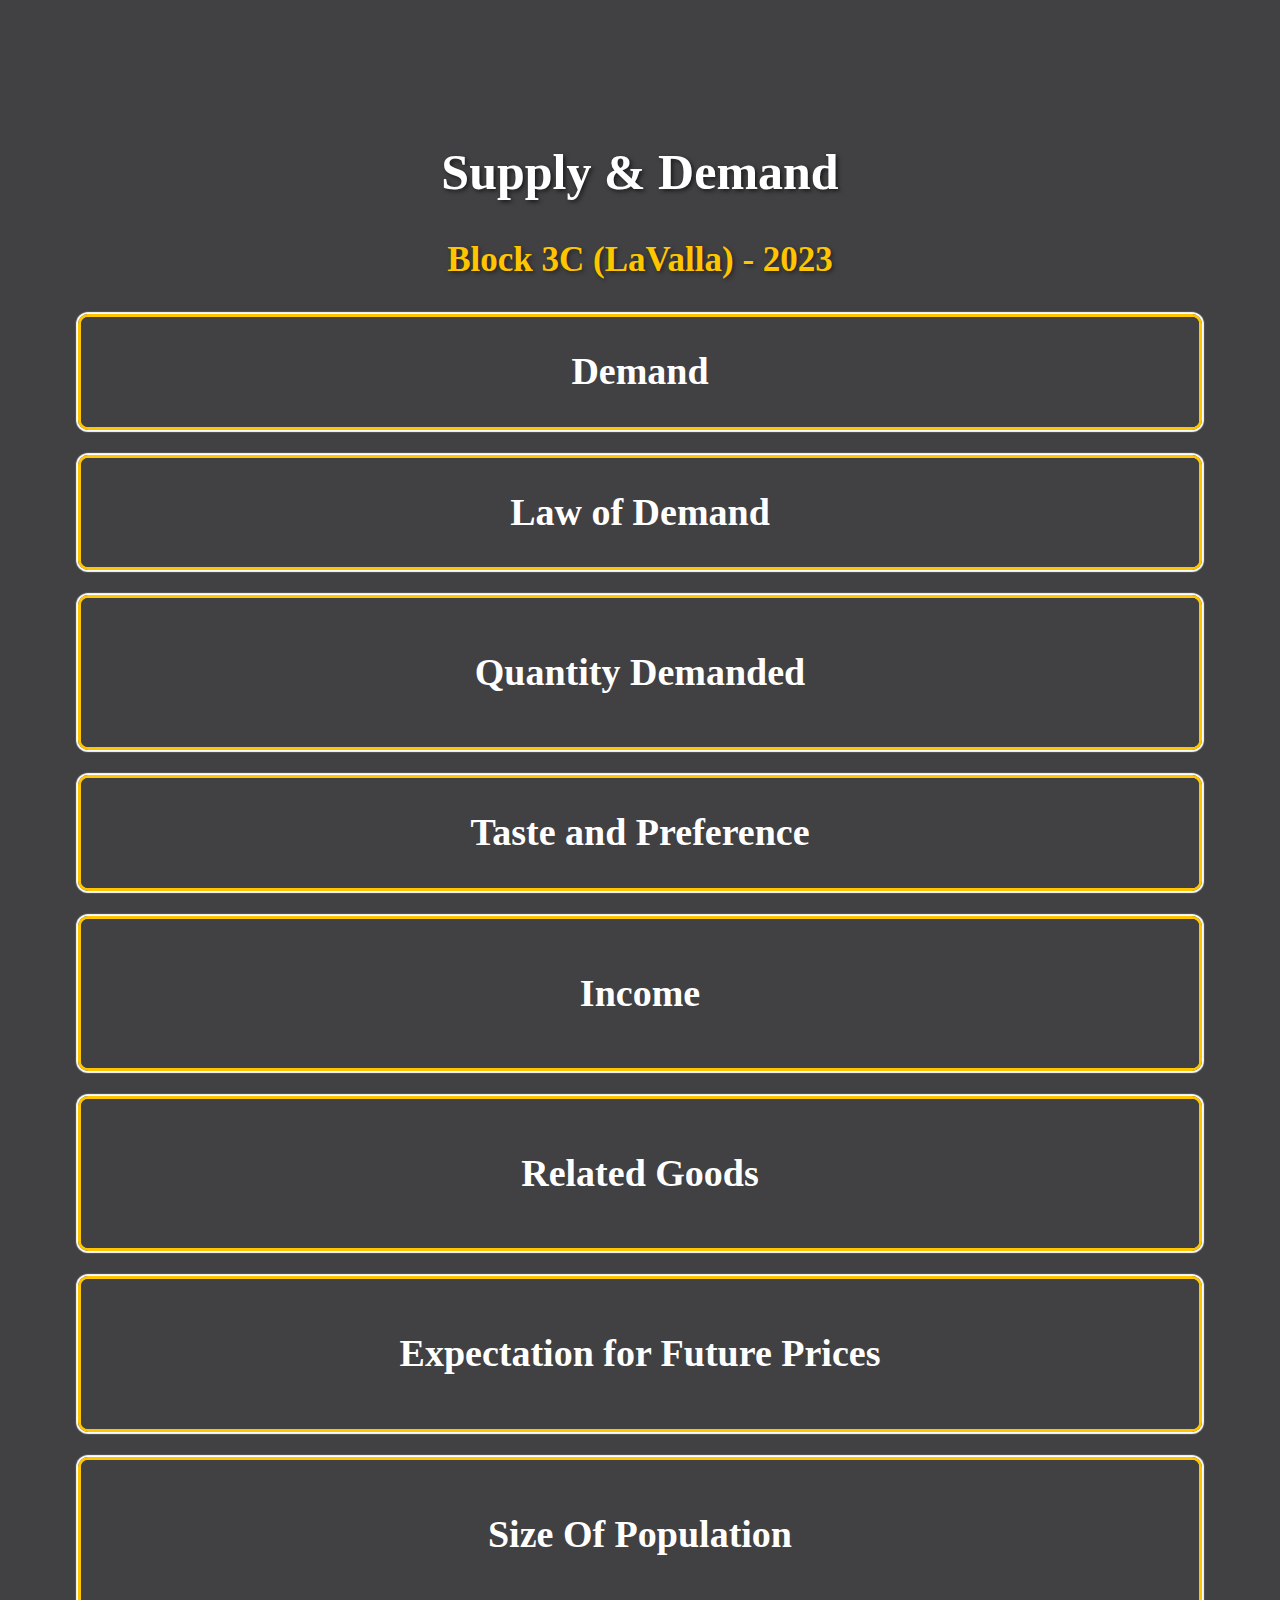
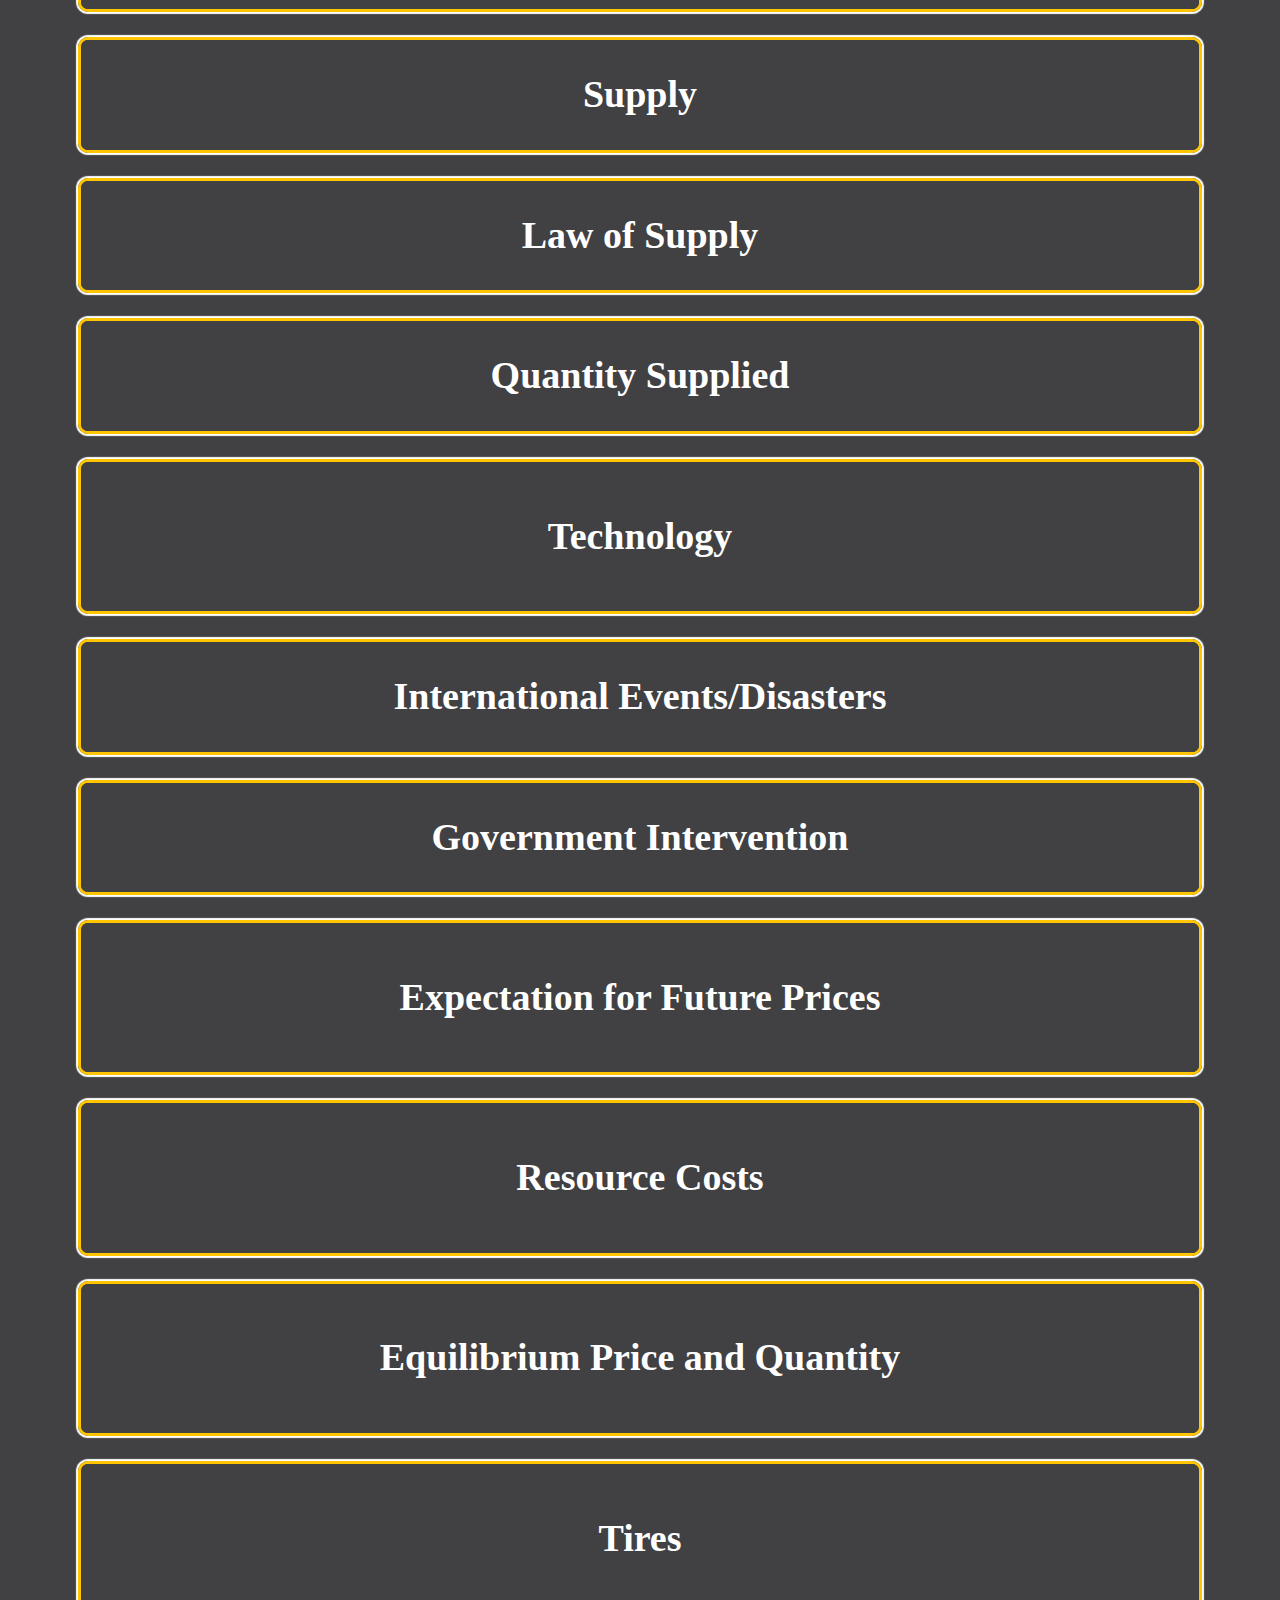
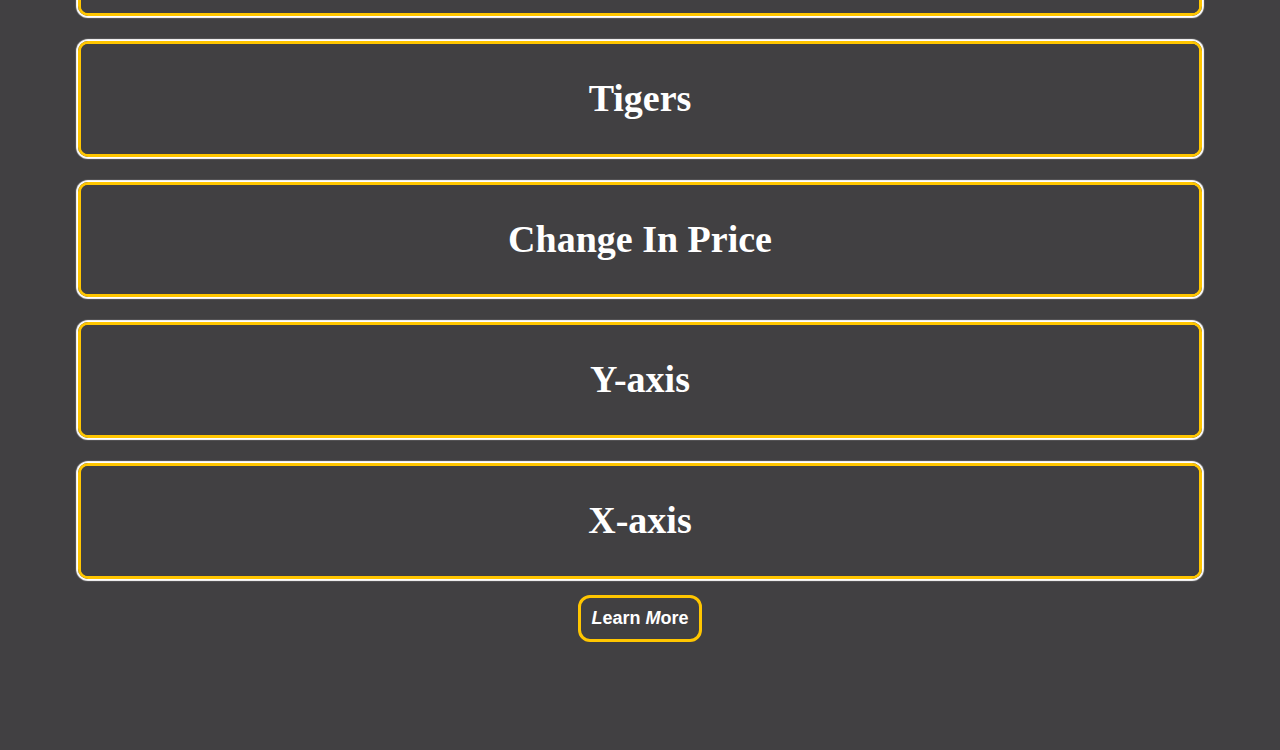
==== index.html @ e71fcc3c "Add files via upload" ====
<!DOCTYPE html>
<html lang="en">
<head>
    <meta charset="UTF-8">
    <meta http-equiv="X-UA-Compatible" content="IE=edge">
    <meta name="viewport" content="width=device-width, initial-scale=1.0">
    <title>Supply & Demand Note's</title>
    <link rel="stylesheet" href="main.css">
</head>
<body>
    <div class="wrapper">
        <h1 class="heading">Supply & Demand</h1>
        <h2 class="sub-heading">Block 3C (LaValla) - 2023</h2>
        <dl>
            <div class="desc-item">
                <dt class="desc-term">Demand</dt>
                <dd class="desc-details">Consumer willingness and ability to buy products</dd>
            </div>
            <div class="desc-item">
                <dt class="desc-term">Law of Demand</dt>
                <dd class="desc-details">Consumers will buy more of a good when its price is lower and less when its price is higher</dd>
            </div>
            <div class="desc-item">
                <dt class="desc-term">Quantity Demanded</dt>
                <dd class="desc-details">The amount of a good or service that a consumer is willing and able to purchase at a given price</dd>
            </div>
            <div class="desc-item">
                <dt class="desc-term">Taste and Preference</dt>
                <dd class="desc-details">A shift in the demand curve caused by change in what the consumer likes or dislikes</dd>
            </div>
            <div class="desc-item">
                <dt class="desc-term">Income</dt>
                <dd class="desc-details">A shift in the demand curve caused by a change in how much money the consumer makes/has</dd>
            </div>
            <div class="desc-item">
                <dt class="desc-term">Related Goods</dt>
                <dd class="desc-details">A shift in the demand curve caused by a change in the price of substitutes (replacement goods/services) or complements (goods/services that go well together)</dd>
            </div>
            <div class="desc-item">
                <dt class="desc-term">Expectation for Future Prices</dt>
                <dd class="desc-details">A shift in the demand curve caused by consumers anticipation of future sales or future increase in prices (when can the consumer save the most money?)</dd>
            </div>
            <div class="desc-item">
                <dt class="desc-term">Size Of Population</dt>
                <dd class="desc-details">A shift in the demand curve caused by an increase or decrease in how many consumers are in the market</dd>
            </div>
            <div class="desc-item">
                <dt class="desc-term">Supply</dt>
                <dd class="desc-details">Producers willingness and ability to produce goods and services at any given price</dd>
            </div>
            <div class="desc-item">
                <dt class="desc-term">Law of Supply</dt>
                <dd class="desc-details">Producers offer more of a good as its price increases and less as its price falls</dd>
            </div>
            <div class="desc-item">
                <dt class="desc-term">Quantity Supplied</dt>
                <dd class="desc-details">The amount a supplier is willing and able to supply at a certain price</dd>
            </div>
            <div class="desc-item">
                <dt class="desc-term">Technology</dt>
                <dd class="desc-details">A shift in the supply curve caused by innovation and increased productivity due to better practices, machines, advancements, etc</dd>
            </div>
            <div class="desc-item">
                <dt class="desc-term">International Events/Disasters</dt>
                <dd class="desc-details">A shift in the supply curve caused by natural disasters, weather, war, etc</dd>
            </div>
            <div class="desc-item">
                <dt class="desc-term">Government Intervention</dt>
                <dd class="desc-details">A shift in the supply curve caused by a change in taxes on businesses, quotas, subsidies, etc</dd>
            </div>
            <div class="desc-item">
                <dt class="desc-term">Expectation for Future Prices</dt>
                <dd class="desc-details">A shift in the supply curve caused by producers anticipation of future sales or future increase in prices (when can the producer make more money?)</dd>
            </div>
            <div class="desc-item">
                <dt class="desc-term">Resource Costs</dt>
                <dd class="desc-details">A shift in the supply curve caused by a change in price of land, labor, and capital required to produce goods and services</dd>
            </div>
            <div class="desc-item">
                <dt class="desc-term">Equilibrium Price and Quantity</dt>
                <dd class="desc-details">The point at which the supply and demand curves meet (both producers and consumers are happy at this point)</dd>
            </div>
            <div class="desc-item">
                <dt class="desc-term">Tires</dt>
                <dd class="desc-details">A change in any of these outlying factors that will cause a shift of the WHOLE demand curve</dd>
            </div>
            <div class="desc-item">
                <dt class="desc-term">Tigers</dt>
                <dd class="desc-details">A change in any of these outlying factors will cause a shift of the WHOLE supply curve</dd>
            </div>
            <div class="desc-item">
                <dt class="desc-term">Change In Price</dt>
                <dd class="desc-details">A change in this will cause a movement ALONG the supply or demand curve</dd>
            </div>
            <div class="desc-item">
                <dt class="desc-term">Y-axis</dt>
                <dd class="desc-details">Price is indicated along this axis on a supply and demand curve</dd>
            </div>
            <div class="desc-item">
                <dt class="desc-term">X-axis</dt>
                <dd class="desc-details">Quantity is indicated along this axis on a supply and demand curve</dd>
            </div>
        </dl>
            <a href="https://quizlet.com/503166457/supply-and-demand-flash-cards/?funnelUUID=71f6eb28-c043-448a-8ac1-472dd4791a24">
            <button><b><i>L</i>earn <i>M</i>ore</b></button>
        </a>
    </div>
<script src="main.js"></script>
</body>
</html>
---- main.css ----
* {
    box-sizing: border-box;
}

body {
    display: flex;
    min-height: 100vh;
    font-family: cursive;
    font-weight: 700;
    color: #ffffff;
    background-color: #414042;
    padding: 50px 20px;
    text-align: center;
}

.wrapper {
    max-width: 100%;
    margin: auto;
    padding: 50px;
}

.heading {
    font-size: 50px;
    line-height: 1.2;
    text-shadow: 2px 2px 4px rgba(0, 0, 0, 0.6);
}

.sub-heading {
    font-size: 35px;
    line-height: 1.4;
    color: #ffc600;
    text-shadow: 2px 2px 4px rgba(0, 0, 0, 0.406);
    margin: 10px 0 30px;
}

.desc-item {
    position: relative;
    margin: 0 auto 25px;
    border-radius: 10px;
    border: 3px solid #ffc600;
    box-shadow: 0 0 1px 2px #fff;
    cursor: pointer;
    overflow: hidden;
}

.desc-item:last-of-type {
    margin-bottom: 0;
}

.desc-term,
.desc-details {
    display: flex;
    justify-content: center;
    align-items: center;
    padding: 35px 50px;
}

.open .desc-term {
    transform: translateY(-100%);
}

.desc-term {
    position: absolute;
    top: 0;
    width: 100%;
    height: 100%;
    font-size: 38px;
    line-height: 1.2;
    color: #fff;
    background-color: #414042;
    transition: transform 300ms ease-out;
}

.desc-details {
    height: 100%;
    font-size: calc(20px + 0.5vw);
    font-weight: 400;
    line-height: 1.5;
    color: #fff;
    background-color: #414042;
}

.desc-details:hover {
    color: #fff;
    background-color: #414042;
    box-shadow: 0 0 4px 2px #ffc600 inset;
}

.desc-term:hover {
    background-color: #ffc600;
    color: #fff;
}

button {
    padding: 10px;
    border-radius: 12px;
    background-color: #414042;
    color: #fff;
    font-size: large;
    border: 3px solid #ffc600;
}

button:hover {
    background-color: #ffc600;
    color: #414042;
    border: 3px solid #fff;
}
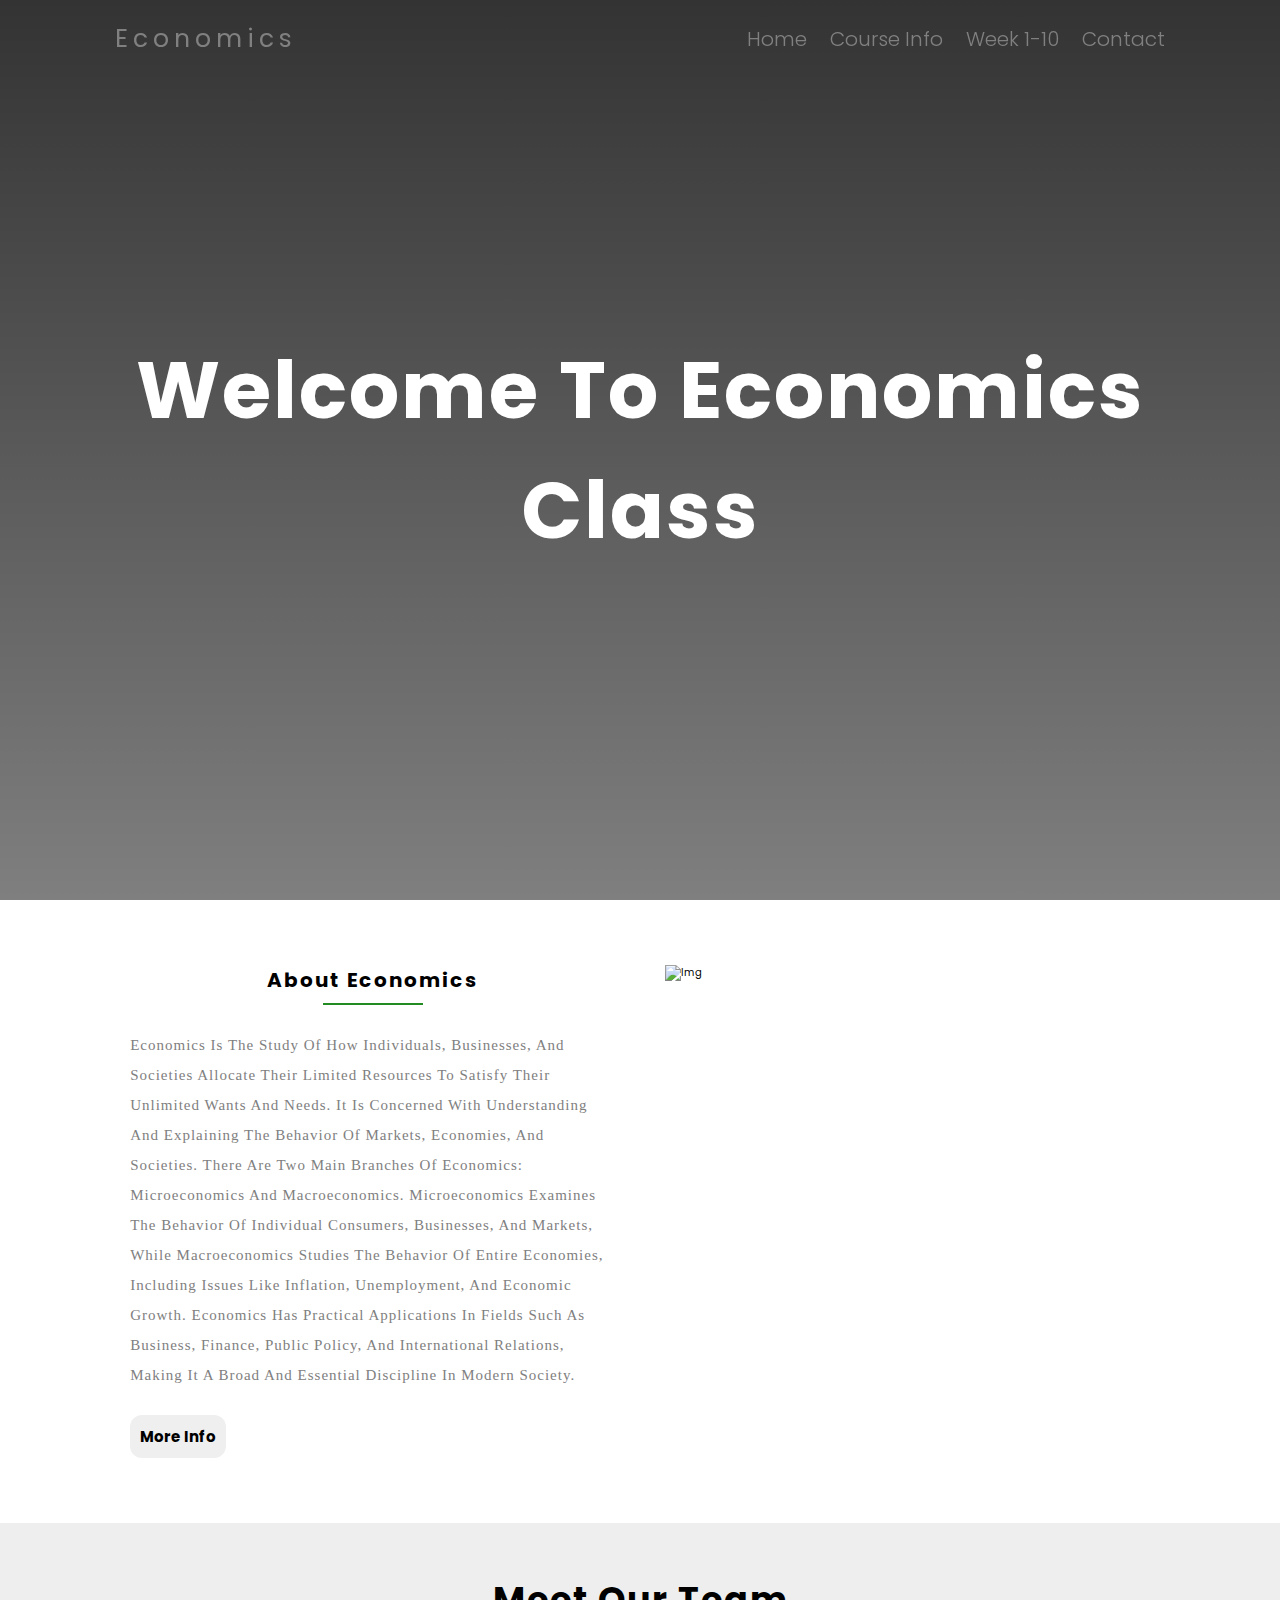
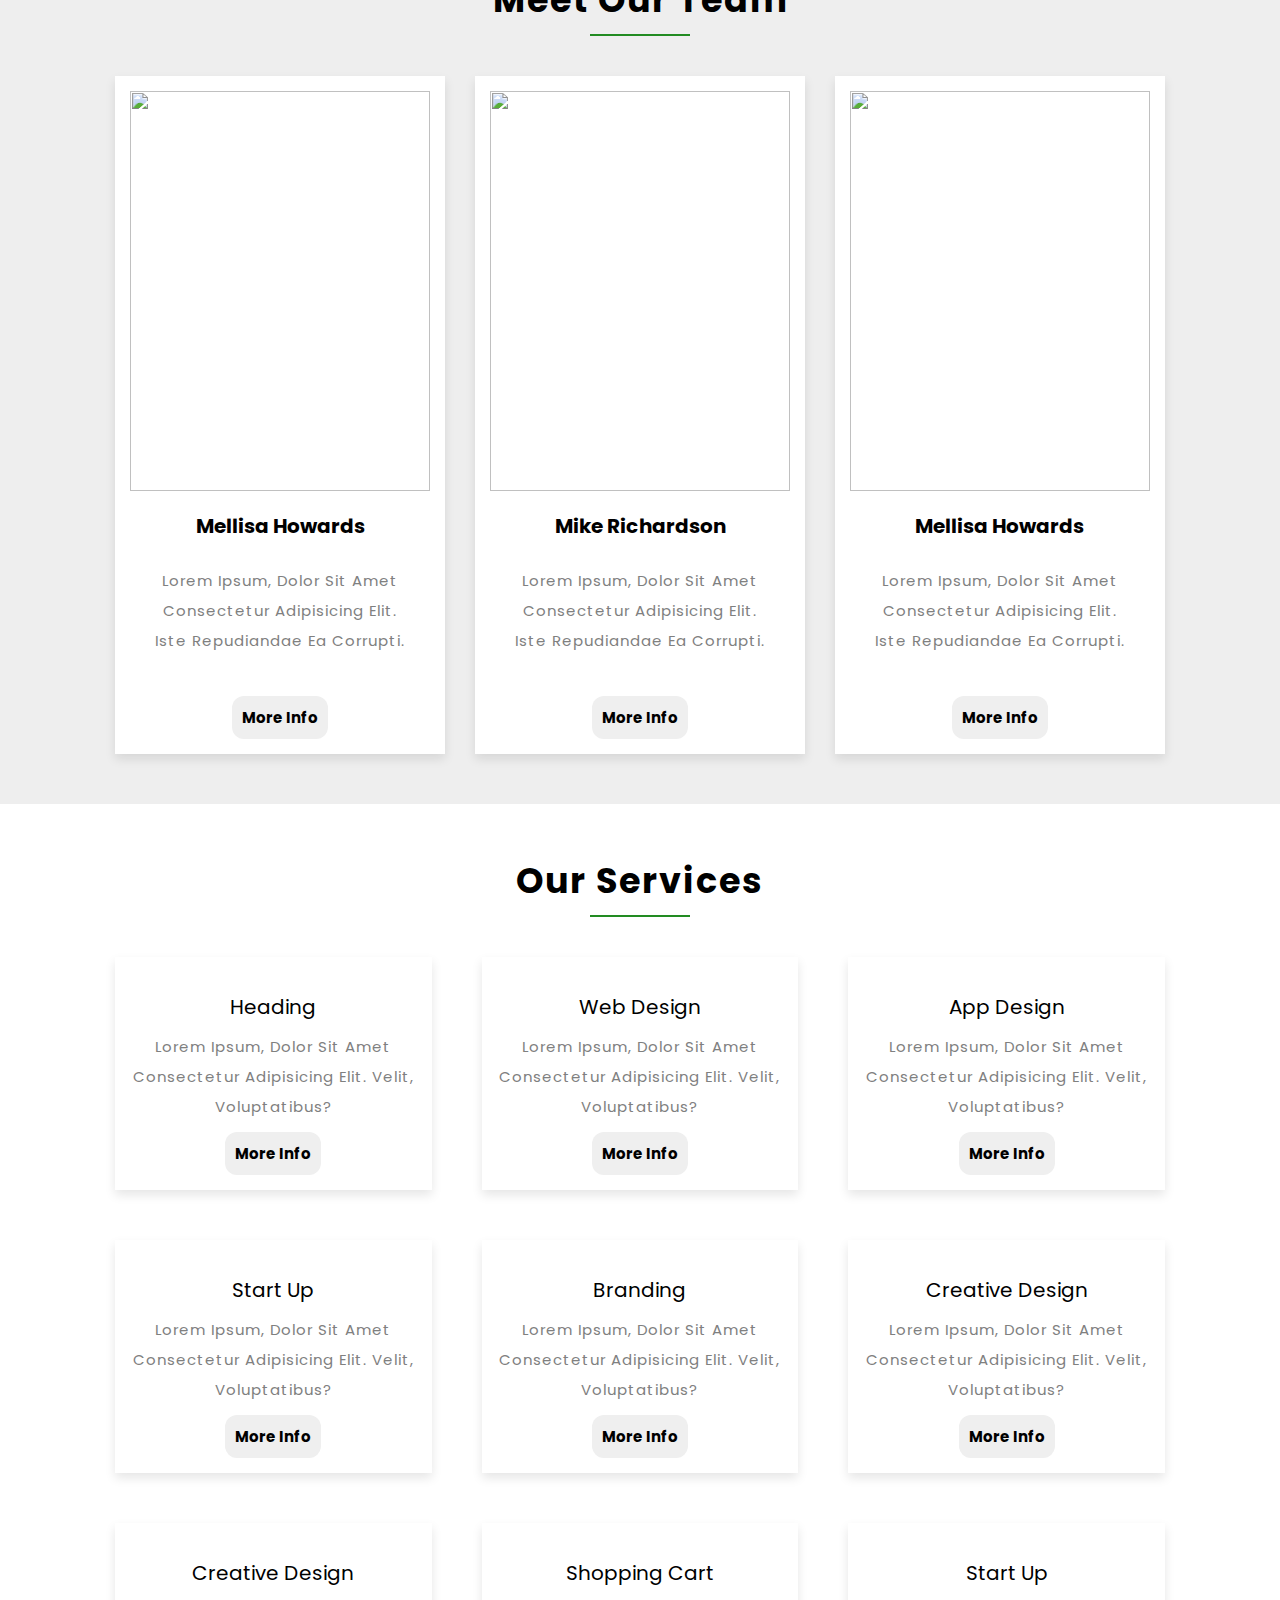
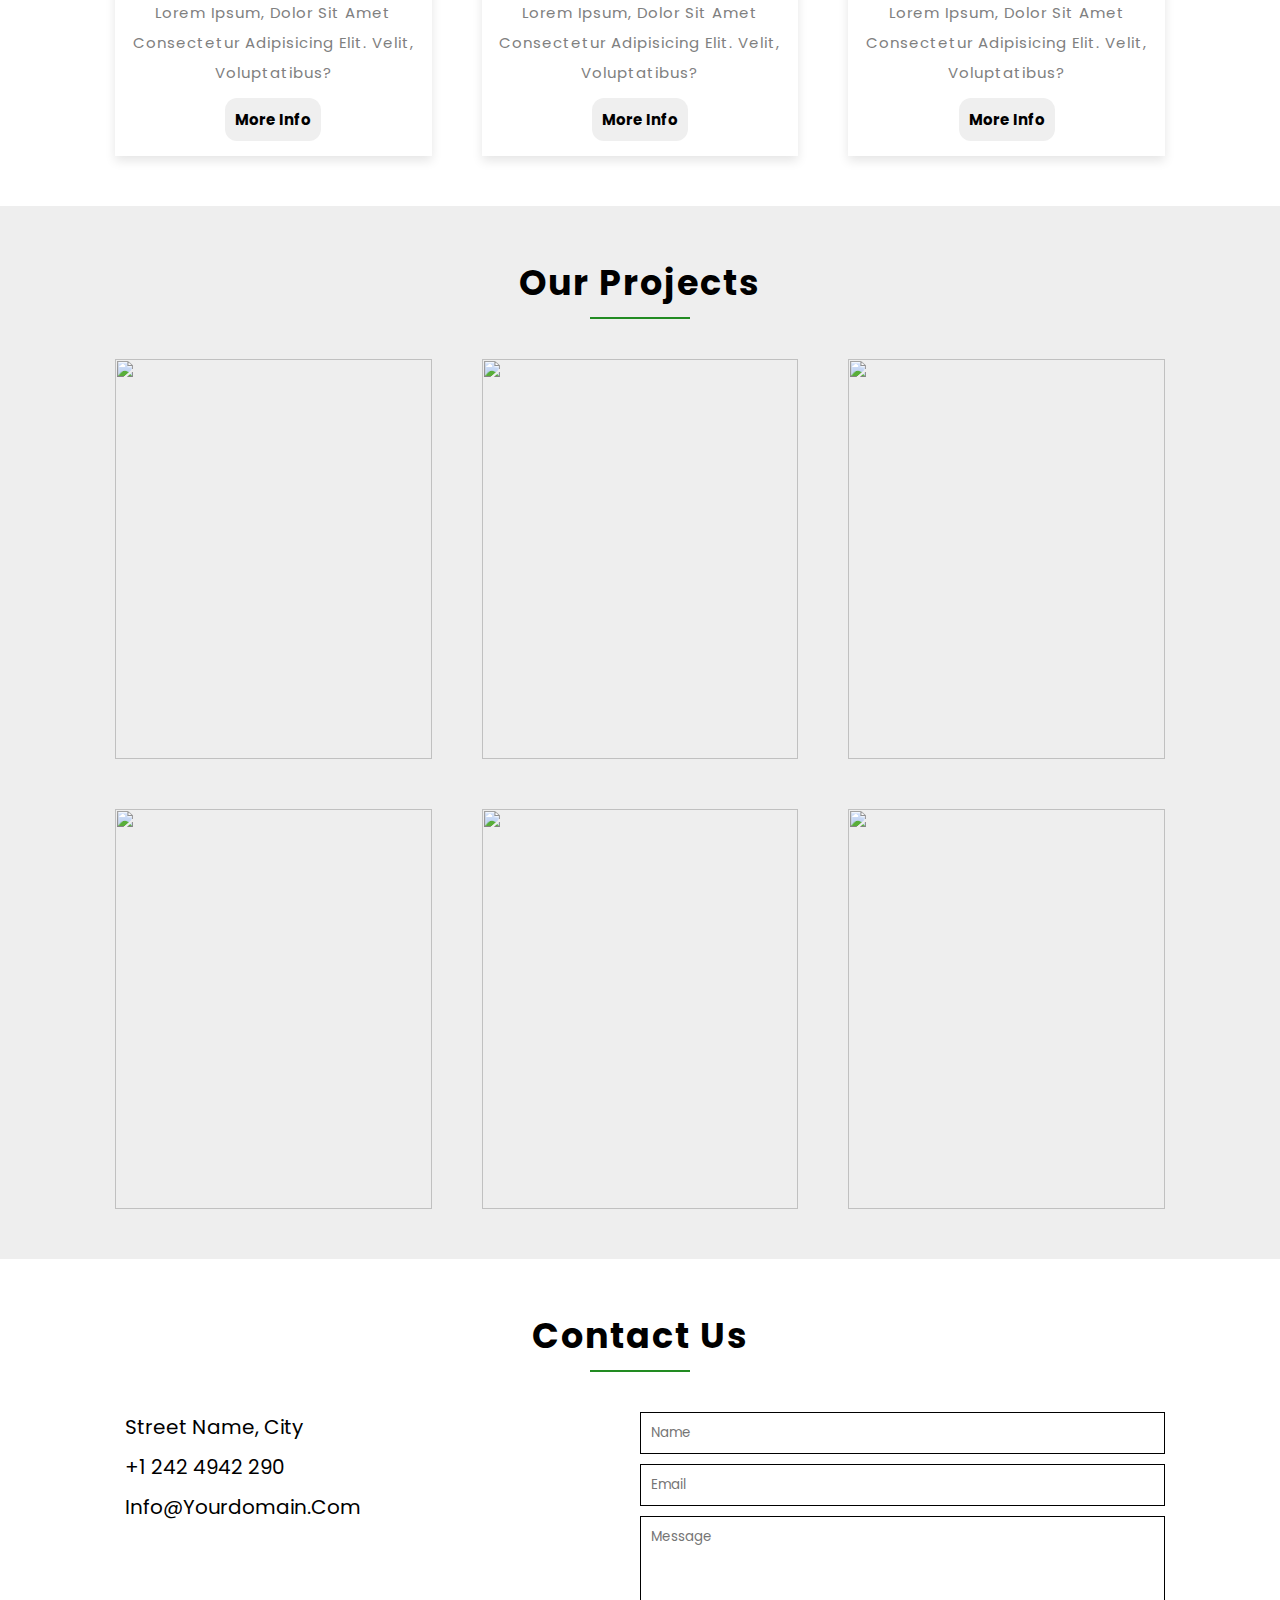
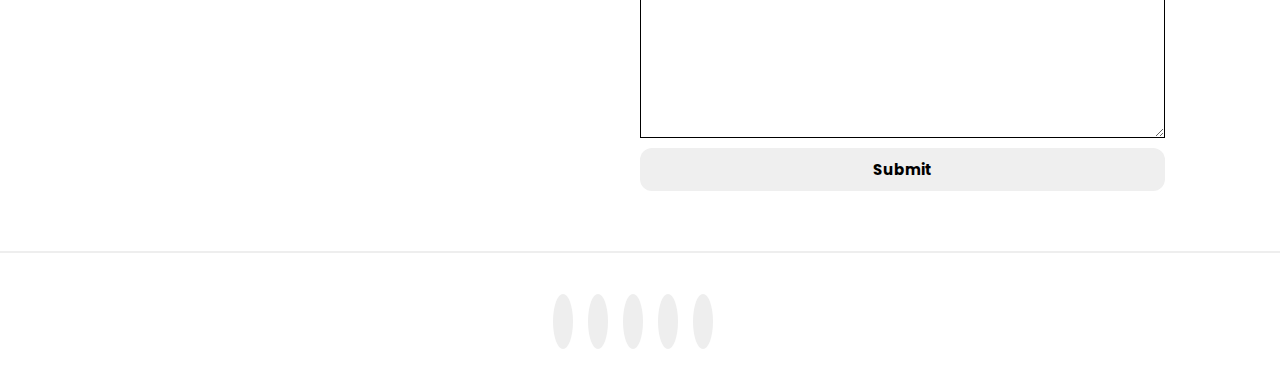
==== commit a496f4b1: "Add files via upload" ====
--- a/index.html
+++ b/index.html
@@ -1,110 +1,394 @@
-<!DOCTYPE html>
-<html lang="en">
-<head>
-    <meta charset="UTF-8">
-    <meta http-equiv="X-UA-Compatible" content="IE=edge">
-    <meta name="viewport" content="width=device-width, initial-scale=1.0">
-    <title>Supply & Demand Note's</title>
-    <link rel="stylesheet" href="main.css">
-</head>
-<body>
-    <div class="wrapper">
-        <h1 class="heading">Supply & Demand</h1>
-        <h2 class="sub-heading">Block 3C (LaValla) - 2023</h2>
-        <dl>
-            <div class="desc-item">
-                <dt class="desc-term">Demand</dt>
-                <dd class="desc-details">Consumer willingness and ability to buy products</dd>
-            </div>
-            <div class="desc-item">
-                <dt class="desc-term">Law of Demand</dt>
-                <dd class="desc-details">Consumers will buy more of a good when its price is lower and less when its price is higher</dd>
-            </div>
-            <div class="desc-item">
-                <dt class="desc-term">Quantity Demanded</dt>
-                <dd class="desc-details">The amount of a good or service that a consumer is willing and able to purchase at a given price</dd>
-            </div>
-            <div class="desc-item">
-                <dt class="desc-term">Taste and Preference</dt>
-                <dd class="desc-details">A shift in the demand curve caused by change in what the consumer likes or dislikes</dd>
-            </div>
-            <div class="desc-item">
-                <dt class="desc-term">Income</dt>
-                <dd class="desc-details">A shift in the demand curve caused by a change in how much money the consumer makes/has</dd>
-            </div>
-            <div class="desc-item">
-                <dt class="desc-term">Related Goods</dt>
-                <dd class="desc-details">A shift in the demand curve caused by a change in the price of substitutes (replacement goods/services) or complements (goods/services that go well together)</dd>
-            </div>
-            <div class="desc-item">
-                <dt class="desc-term">Expectation for Future Prices</dt>
-                <dd class="desc-details">A shift in the demand curve caused by consumers anticipation of future sales or future increase in prices (when can the consumer save the most money?)</dd>
-            </div>
-            <div class="desc-item">
-                <dt class="desc-term">Size Of Population</dt>
-                <dd class="desc-details">A shift in the demand curve caused by an increase or decrease in how many consumers are in the market</dd>
-            </div>
-            <div class="desc-item">
-                <dt class="desc-term">Supply</dt>
-                <dd class="desc-details">Producers willingness and ability to produce goods and services at any given price</dd>
-            </div>
-            <div class="desc-item">
-                <dt class="desc-term">Law of Supply</dt>
-                <dd class="desc-details">Producers offer more of a good as its price increases and less as its price falls</dd>
-            </div>
-            <div class="desc-item">
-                <dt class="desc-term">Quantity Supplied</dt>
-                <dd class="desc-details">The amount a supplier is willing and able to supply at a certain price</dd>
-            </div>
-            <div class="desc-item">
-                <dt class="desc-term">Technology</dt>
-                <dd class="desc-details">A shift in the supply curve caused by innovation and increased productivity due to better practices, machines, advancements, etc</dd>
-            </div>
-            <div class="desc-item">
-                <dt class="desc-term">International Events/Disasters</dt>
-                <dd class="desc-details">A shift in the supply curve caused by natural disasters, weather, war, etc</dd>
-            </div>
-            <div class="desc-item">
-                <dt class="desc-term">Government Intervention</dt>
-                <dd class="desc-details">A shift in the supply curve caused by a change in taxes on businesses, quotas, subsidies, etc</dd>
-            </div>
-            <div class="desc-item">
-                <dt class="desc-term">Expectation for Future Prices</dt>
-                <dd class="desc-details">A shift in the supply curve caused by producers anticipation of future sales or future increase in prices (when can the producer make more money?)</dd>
-            </div>
-            <div class="desc-item">
-                <dt class="desc-term">Resource Costs</dt>
-                <dd class="desc-details">A shift in the supply curve caused by a change in price of land, labor, and capital required to produce goods and services</dd>
-            </div>
-            <div class="desc-item">
-                <dt class="desc-term">Equilibrium Price and Quantity</dt>
-                <dd class="desc-details">The point at which the supply and demand curves meet (both producers and consumers are happy at this point)</dd>
-            </div>
-            <div class="desc-item">
-                <dt class="desc-term">Tires</dt>
-                <dd class="desc-details">A change in any of these outlying factors that will cause a shift of the WHOLE demand curve</dd>
-            </div>
-            <div class="desc-item">
-                <dt class="desc-term">Tigers</dt>
-                <dd class="desc-details">A change in any of these outlying factors will cause a shift of the WHOLE supply curve</dd>
-            </div>
-            <div class="desc-item">
-                <dt class="desc-term">Change In Price</dt>
-                <dd class="desc-details">A change in this will cause a movement ALONG the supply or demand curve</dd>
-            </div>
-            <div class="desc-item">
-                <dt class="desc-term">Y-axis</dt>
-                <dd class="desc-details">Price is indicated along this axis on a supply and demand curve</dd>
-            </div>
-            <div class="desc-item">
-                <dt class="desc-term">X-axis</dt>
-                <dd class="desc-details">Quantity is indicated along this axis on a supply and demand curve</dd>
-            </div>
-        </dl>
-            <a href="https://quizlet.com/503166457/supply-and-demand-flash-cards/?funnelUUID=71f6eb28-c043-448a-8ac1-472dd4791a24">
-            <button><b><i>L</i>earn <i>M</i>ore</b></button>
-        </a>
-    </div>
-<script src="main.js"></script>
-</body>
+<!DOCTYPE html>
+<html lang="en">
+  <head>
+    <meta charset="UTF-8" />
+    <meta http-equiv="X-UA-Compatible" content="IE=edge" />
+    <meta name="viewport" content="width=device-width, initial-scale=1.0" />
+    <title>Economics</title>
+    <!-- fontawesome -->
+    <link
+      rel="stylesheet"
+      href="https://cdnjs.cloudflare.com/ajax/libs/font-awesome/6.0.0-beta3/css/all.min.css"
+      integrity="sha512-Fo3rlrZj/k7ujTnHg4CGR2D7kSs0v4LLanw2qksYuRlEzO+tcaEPQogQ0KaoGN26/zrn20ImR1DfuLWnOo7aBA=="
+      crossorigin="anonymous"
+      referrerpolicy="no-referrer"
+    />
+    <!-- local css file -->
+    <link rel="stylesheet" href="home.css" />
+  </head>
+  <body>
+
+<!-- home section -->
+<section id="home" class="home">
+    <h1>
+      Welcome To Economics Class
+    </h1>
+  </section>
+  <!-- home section -->
+
+  <!-- header -->
+  <header class="header">
+    <a href="index.html" class="logo">Economics</a>
+    <a class="menu fas fa-bars"></a>
+    <nav class="navbar">
+      <a href="index.html" class="dropdown-link">home</a>
+      <div class="dropdown">
+        <a href="about.html" class="dropbtn">Course Info</a>
+        <div class="dropdown-content">
+          <a href="#">Quizlet Decks</a>
+          <a href="#">Get to Know YOU!</a>
+          <a href="#">Textbook</a>
+          <a href="#">Syllabus & Study Guide</a>
+        </div>
+      </div>
+      <div class="dropdown">
+        <a href="services.html" class="dropbtn">Week 1-10</a>
+        <div class="dropdown-content">
+          <div class="dropdown" style="position:relative; display:inline-block;">
+            <a href="week1.html" class="dropbtn" style="float:left;">Week 1</a>
+            <div class="dropdown-content" style="display:none; position:absolute; right:100%; top:0; background-color: #eee;">
+              <a href="#">Intro to Economics & Scarcity</a>
+              <a href="#">Weekly Outlook</a>
+            </div>
+          </div>
+          <div class="dropdown" style="position:relative; display:inline-block;"> 
+            <a href="week2.html" class="dropbtn" style="float:left;">Week 2</a>
+            <div class="dropdown-content" style="display:none; position:absolute; right:100%; top:0; background-color: #eee;">
+              <a href="#">PPC & Opportunity Cost</a>
+              <a href="#">Factors of Production</a>
+              <a href="#">Weekly Outlook</a>
+            </div>
+          </div>
+          <div class="dropdown" style="position:relative; display:inline-block;">
+            <a href="week3" class="dropbtn" style="float:left;">Week 3</a>
+            <div class="dropdown-content" style="display:none; position:absolute; right:100%; top:0; background-color: #eee;">
+              <a href="#">Broad Economic Goals</a>
+              <a href="#">Circular Flow Model</a>
+              <a href="#">Econonmic Questions and Economic Systems</a>
+              <a href="#">Weekly Outlook</a>
+            </div>
+          </div>
+          <div class="dropdown" style="position:relative; display:inline-block;">
+            <a href="week4" class="dropbtn" style="float:left;">Week 4</a>
+            <div class="dropdown-content" style="display:none; position:absolute; right:100%; top:0; background-color: #eee;">
+              <a href="#">Supply</a>
+              <a href="#">Changes in Demand</a>
+              <a href="#">Demand</a>
+              <a href="#">Weekly Outlook</a>
+            </div>
+          </div>
+          <div class="dropdown" style="position:relative; display:inline-block;">
+            <a href="week5" class="dropbtn" style="float:left;">Week 5</a>
+            <div class="dropdown-content" style="display:none; position:absolute; right:100%; top:0; background-color: #eee;">
+              <a href="#">Weekly Outlook</a>
+            </div>
+          </div>
+          <div class="dropdown" style="position:relative; display:inline-block;">
+            <a href="week6" class="dropbtn" style="float:left;">Week 6</a>
+            <div class="dropdown-content" style="display:none; position:absolute; right:100%; top:0; background-color: #eee;">
+              <a href="#">Jelly Bean & Coffee Markets</a>
+              <a href="#">Weekly Outlook</a>
+            </div>
+          </div>
+          <div class="dropdown" style="position:relative; display:inline-block;">
+            <a href="week7" class="dropbtn" style="float:left;">Week 7</a>
+            <div class="dropdown-content" style="display:none; position:absolute; right:100%; top:0; background-color: #eee;">
+              <a href="#">Price Floors & Price Ceilings</a>
+              <a href="#">E-Learning Assignment</a>
+              <a href="#">Equilibrium</a>
+              <a href="#">Weekly Outlook</a>
+            </div>
+          </div>
+          <div class="dropdown" style="position:relative; display:inline-block;">
+            <a href="week8" class="dropbtn" style="float:left;">Week 8</a>
+            <div class="dropdown-content" style="display:none; position:absolute; right:100%; top:0; background-color: #eee;">
+              <a href="#">Weekly Outlook</a>
+            </div>
+          </div>
+          <div class="dropdown" style="position:relative; display:inline-block;">
+            <a href="week9" class="dropbtn" style="float:left;">Week 9</a>
+            <div class="dropdown-content" style="display:none; position:absolute; right:100%; top:0; background-color: #eee;">
+              <a href="#">Midterm Review</a>
+              <a href="#">Weekly Outlook</a>
+            </div>
+          </div>
+          <div class="dropdown" style="position:relative; display:inline-block;">
+            <a href="week10" class="dropbtn" style="float:left;">Week 10</a>
+            <div class="dropdown-content" style="display:none; position:absolute; right:100%; top:0; background-color: #eee;">
+              <a href="#">Game Theory</a>
+              <a href="#">Market Structures & Productivity</a>
+              <a href="#">Market Failures</a>
+              <a href="#">Weekly Outlook</a>
+            </div>
+          </div>
+        </div>
+      </div>
+      <a href="contact.html" class="dropdown-link">contact</a>
+    </nav>
+  </header>
+  <!-- header -->
+
+  <!-- about section -->
+<section id="about" class="about">
+  <div class="box-container">
+    <div class="box">
+      <h2 class="heading">About Economics</h2>
+      <p>Economics is the study of how individuals, businesses, and societies allocate their limited resources to satisfy their unlimited wants and needs. It is concerned with understanding and explaining the behavior of markets, economies, and societies. There are two main branches of economics: microeconomics and macroeconomics. Microeconomics examines the behavior of individual consumers, businesses, and markets, while macroeconomics studies the behavior of entire economies, including issues like inflation, unemployment, and economic growth. Economics has practical applications in fields such as business, finance, public policy, and international relations, making it a broad and essential discipline in modern society.</p>
+      <button>More Info</button>
+    </div>
+    <div class="box">
+      <img src="https://www.centralbanking.com/sites/default/files/styles/landscape_750_463/public/2022-08/Econ-dept-GettyImages-982535840.jpg?h=c54da146&itok=skqfbwXO" alt="img" />
+    </div>
+  </div>
+</section>
+<!-- about section -->
+
+
+<!-- team section -->
+<section id="team" class="team">
+    <h2 class="heading">meet our team</h2>
+    <div class="box-container">
+      <div class="box">
+        <div class="image">
+          <img src="https://previews.123rf.com/images/sukanda26/sukanda261607/sukanda26160700359/60488071-sky-and-cloud-background-blue-gradient-colors.jpg" alt="" />
+        </div>
+  
+        <div class="info">
+          <h3>mellisa howards</h3>
+          <p>
+            Lorem ipsum, dolor sit amet consectetur adipisicing elit. Iste repudiandae ea corrupti.
+          </p>
+          <button>More Info</button>
+        </div>
+      </div>
+  
+      <div class="box">
+        <div class="image">
+          <img src="https://previews.123rf.com/images/panupong1982/panupong19821707/panupong1982170700048/82400689-gradient-soft-cloud-background-with-a-pastel.jpg" alt="" />
+        </div>
+  
+        <div class="info">
+          <h3>mike richardson</h3>
+          <p>
+            Lorem ipsum, dolor sit amet consectetur adipisicing elit. Iste repudiandae ea corrupti.
+          </p>
+          <button>More Info</button>
+        </div>
+      </div>
+  
+      <div class="box">
+        <div class="image">
+          <img src="https://previews.123rf.com/images/schrades/schrades1306/schrades130600005/20299910-a-soft-cloud-background-with-a-pastel-colored-orange-to-blue-gradient.jpg" alt="" />
+        </div>
+  
+        <div class="info">
+          <h3>mellisa howards</h3>
+          <p>
+            Lorem ipsum, dolor sit amet consectetur adipisicing elit. Iste repudiandae ea corrupti.
+          </p>
+          <button>More Info</button>
+        </div>
+      </div>
+    </div>
+  </section>
+  <!-- team section -->
+
+ 
+
+  <!-- services section -->
+<section id="services" class="services">
+    <h2 class="heading">our services</h2>
+    <div class="box-container">
+      <div class="box">
+        <ion-icon name="navigate-outline"></ion-icon>
+        <span>heading</span>
+        <p>Lorem ipsum, dolor sit amet consectetur adipisicing elit. Velit, voluptatibus?</p>
+        <button>More Info</button>
+      </div>
+  
+      <div class="box">
+        <ion-icon name="medal-outline"></ion-icon>
+        <span>web design</span>
+        <p>Lorem ipsum, dolor sit amet consectetur adipisicing elit. Velit, voluptatibus?</p>
+        <button>More Info</button>
+      </div>
+  
+      <div class="box">
+        <ion-icon name="flame-outline"></ion-icon>
+        <span>app design</span>
+        <p>Lorem ipsum, dolor sit amet consectetur adipisicing elit. Velit, voluptatibus?</p>
+        <button>More Info</button>
+      </div>
+  
+      <div class="box">
+        <ion-icon name="layers-outline"></ion-icon>
+        <span>start up</span>
+        <p>Lorem ipsum, dolor sit amet consectetur adipisicing elit. Velit, voluptatibus?</p>
+        <button>More Info</button>
+      </div>
+  
+      <div class="box">
+        <ion-icon name="flash-outline"></ion-icon>
+        <span>branding</span>
+        <p>Lorem ipsum, dolor sit amet consectetur adipisicing elit. Velit, voluptatibus?</p>
+        <button>More Info</button>
+      </div>
+  
+      <div class="box">
+        <ion-icon name="magnet-outline"></ion-icon>
+        <span>creative design</span>
+        <p>Lorem ipsum, dolor sit amet consectetur adipisicing elit. Velit, voluptatibus?</p>
+        <button>More Info</button>
+    </div>
+  
+      <div class="box">
+        <ion-icon name="paper-plane-outline"></ion-icon>
+        <span>creative design</span>
+        <p>Lorem ipsum, dolor sit amet consectetur adipisicing elit. Velit, voluptatibus?</p>
+        <button>More Info</button>
+      </div>
+  
+      <div class="box">
+        <ion-icon name="bag-outline"></ion-icon>
+        <span>shopping cart</span>
+        <p>Lorem ipsum, dolor sit amet consectetur adipisicing elit. Velit, voluptatibus?</p>
+        <button>More Info</button>
+      </div>
+  
+      <div class="box">
+        <ion-icon name="rocket-outline"></ion-icon>
+        <span>start up</span>
+        <p>Lorem ipsum, dolor sit amet consectetur adipisicing elit. Velit, voluptatibus?</p>
+        <button>More Info</button>
+      </div>
+    </div>
+  </section>
+  <!-- services section -->
+
+   <!-- projects section -->
+   <section id="projects" class="projects">
+    <h2 class="heading">our projects</h2>
+    <div class="box-container">
+      <div class="box">
+        <div class="image">
+          <img src="https://img.freepik.com/free-vector/colorful-background-concept_23-2148452453.jpg" alt="" />
+          <div class="overlay">
+            <h3>project name here</h3>
+            <span>business</span>
+            <button>More Info</button>
+          </div>
+        </div>
+      </div>
+  
+      <div class="box">
+        <div class="image">
+          <img src="https://img.freepik.com/free-vector/gradient-colorful-abstract-background_23-2149120343.jpg" alt="" />
+          <div class="overlay">
+            <h3>project name here</h3>
+            <span>business</span>
+            <button>More Info</button>
+          </div>
+        </div>
+      </div>
+  
+      <div class="box">
+        <div class="image">
+          <img src="https://media.istockphoto.com/id/1216337574/vector/abstract-creative-background.jpg?s=612x612&w=0&k=20&c=hFANJRQk1tOuYyU8rWaeA9olEutui-m1lZhsb4gB9pI=" alt="" />
+          <div class="overlay">
+            <h3>project name here</h3>
+            <span>business</span>
+            <button>More Info</button>
+          </div>
+        </div>
+      </div>
+  
+      <div class="box">
+        <div class="image">
+          <img src="https://img.rawpixel.com/s3fs-private/rawpixel_images/website_content/v1016-c-08_1-ksh6mza3.jpg?w=800&dpr=1&fit=default&crop=default&q=65&vib=3&con=3&usm=15&bg=F4F4F3&ixlib=js-2.2.1&s=f584d8501c27c5f649bc2cfce50705c0" alt="" />
+          <div class="overlay">
+            <h3>project name here</h3>
+            <span>business</span>
+            <button>More Info</button>
+          </div>
+        </div>
+      </div>
+  
+      <div class="box">
+        <div class="image">
+          <img src="https://media.istockphoto.com/id/1191343717/photo/white-big-cumulus-clouds.jpg?s=170667a&w=0&k=20&c=_4Z3usOROUmfY4FDH6B3vwn6kKH2V38PUPLKAwAv7NI=" alt="" />
+          <div class="overlay">
+            <h3>project name here</h3>
+            <span>business</span>
+            <button>More Info</button>
+          </div>
+        </div>
+      </div>
+  
+      <div class="box">
+        <div class="image">
+          <img src="https://media.istockphoto.com/id/967091454/photo/sun-and-cloud-background-with-a-pastel-colored.jpg?s=170667a&w=0&k=20&c=MjFp4Q7mPlDdg9IWdGborfvLd1aBSH4e03AjqBq21ew=" alt="" />
+          <div class="overlay">
+            <h3>project name here</h3>
+            <span>business</span>
+            <button>More Info</button>
+          </div>
+        </div>
+      </div>
+    </div>
+  </section>
+  <!-- projects section -->
+
+  <!-- contact section -->
+<section id="contact" class="contact">
+    <h2 class="heading">contact us</h2>
+    <div class="box-container">
+      <div class="box">
+        <div class="form-group">
+          <ion-icon name="location-outline"></ion-icon>
+          <span>street name, city</span>
+        </div>
+  
+        <div class="form-group">
+          <ion-icon name="call-outline"></ion-icon>
+          <span>+1 242 4942 290</span>
+        </div>
+  
+        <div class="form-group">
+          <ion-icon name="mail-outline"></ion-icon>
+          <span>info@yourdomain.com</span>
+        </div>
+      </div>
+  
+      <div class="box">
+        <input type="text" placeholder="name" />
+        <input type="text" placeholder="email" />
+        <textarea placeholder="message" name="" id="" cols="30" rows="10"></textarea>
+        <button>submit</button>
+      </div>
+    </div>
+  </section>
+  <!-- contact section -->
+
+  <!-- footer section -->
+<section class="footer">
+    <div class="socials">
+      <ion-icon name="logo-google"></ion-icon>
+      <ion-icon name="logo-snapchat"></ion-icon>
+      <ion-icon name="logo-twitter"></ion-icon>
+      <ion-icon name="logo-youtube"></ion-icon>
+      <ion-icon name="logo-linkedin"></ion-icon>
+    </div>
+  
+  </section>
+  <!-- footer section -->
+
+  <!-- ionicons -->
+    <script
+      type="module"
+      src="https://unpkg.com/ionicons@5.5.2/dist/ionicons/ionicons.esm.js"
+    ></script>
+    <script nomodule src="https://unpkg.com/ionicons@5.5.2/dist/ionicons/ionicons.js"></script>
+    <!-- local js file -->
+    <script src="main.js"></script>
+  </body>
 </html>--- a/home.css
+++ b/home.css
@@ -0,0 +1,545 @@
+@import url('https://fonts.googleapis.com/css2?family=Poppins:wght@100;200;300;400;500;600;700;900&display=swap');
+
+* {
+    font-family: 'Poppins', sans-serif;
+    margin: 0;
+    padding: 0;
+    box-sizing: border-box;
+    outline: none;
+    border: none;
+    text-decoration: none;
+    text-transform: capitalize;
+    transition: 0.2s linear;
+  }
+  
+  :root {
+    --primary-color: #228B22;
+    --white: #fff;
+    --box-shadow: 0 0.5rem 1rem rgba(0, 0, 0, 0.1);
+    --gray: #808080;
+    --light-gray: #eee;
+  }
+  
+  html {
+    font-size: 62.5%;
+    scroll-behavior: smooth;
+    scroll-padding-top: 7.5rem;
+  }
+  
+  section {
+    padding: 5rem 9%;
+  }
+  
+  .heading {
+    font-size: 3.5rem;
+    letter-spacing: 0.2rem;
+    margin-bottom: 3rem;
+    text-align: center;
+    position: relative;
+    padding-bottom: 2rem;
+  }
+  
+  .heading::after {
+    content: '';
+    position: absolute;
+    border-bottom: 0.2rem solid var(--primary-color);
+    width: 10rem;
+    bottom: 1rem;
+    left: 50%;
+    display: inline-block;
+    margin-left: -5rem;
+  }
+
+  /* home */
+.home {
+    height: 100vh;
+    background: linear-gradient(rgba(0, 0, 0, 0.8), rgba(0, 0, 0, 0.5)),
+      url('https://www.centralbanking.com/sites/default/files/styles/landscape_750_463/public/2022-08/Econ-dept-GettyImages-982535840.jpg?h=c54da146&itok=skqfbwXO') no-repeat;
+    background-size: cover;
+    background-position: center;
+    background-attachment: fixed;
+  
+    display: flex;
+    align-items: center;
+    justify-content: center;
+  }
+  
+  .home h1 {
+    color: var(--white);
+    font-size: 8rem;
+    text-align: center;
+    letter-spacing: 0.2rem;
+  }
+  /* home */
+
+/* header */
+.header {
+  position: fixed;
+  top: 0;
+  left: 0;
+  right: 0;
+  padding: 2rem 9%;
+  display: flex;
+  align-items: center;
+  z-index: 100;
+}
+
+.header.active {
+  background-color: rgba(0, 0, 0, 0.8);
+  box-shadow: var(--box-shadow);
+}
+
+.header .logo {
+  font-size: 2.5rem;
+  color: var(--gray);
+  letter-spacing: 0.5rem;
+  margin-right: auto;
+}
+
+.header .navbar a {
+  font-size: 2rem;
+  color: var(--gray);
+  margin-left: 2rem;
+  font-weight: 300;
+}
+
+.header .navbar a:hover {
+  color: var(--primary-color);
+}
+
+.header .menu {
+  font-size: 2.5rem;
+  color: var(--gray);
+  cursor: pointer;
+  display: none;
+}
+
+.dropdown {
+  position: relative;
+  display: inline-block;
+}
+
+.dropdown-right {
+  position: relative;
+  display: block;
+}
+
+.dropdown-right-content {
+  display: none;
+  position: absolute;
+  background-color: var(--white);
+  min-width: 300px;
+  box-shadow: 0px 8px 16px 0px rgba(0,0,0,0.2);
+  z-index: 1;
+  border-radius: 12px;
+}
+
+.dropdown-content {
+  display: none;
+  position: absolute;
+  background-color: var(--white);
+  min-width: 300px;
+  box-shadow: 0px 8px 16px 0px rgba(0,0,0,0.2);
+  z-index: 1;
+  border-radius: 12px;
+}
+
+.dropdown-content a {
+  color: black;
+  padding: 12px 16px;
+  text-decoration: none;
+  display: block;
+}
+
+.dropdown:hover .dropdown-content {
+  display: block;
+}
+/* header */
+
+
+
+
+/* about */
+.about .box-container {
+  display: grid;
+  grid-template-columns: repeat(auto-fit, minmax(25rem, 1fr));
+  gap: 2rem;
+  }
+  
+  .about .box-container .box {
+  padding: 1.5rem;
+  }
+  
+  .about .box-container .box h2 {
+  font-size: 2rem;
+  margin-bottom: 1.5rem;
+  }
+  
+  .about .box-container .box p {
+  font-size: 1.5rem;
+  line-height: 2;
+  margin-bottom: 1.5rem;
+  letter-spacing: 0.1rem;
+  color: var(--gray);
+  font-family: cursive;
+  }
+  
+  .about .box-container .box img {
+  width: 100%;
+  height: 100%;
+  object-fit: cover;
+  }
+  
+  /* about */
+
+
+/* team */
+.team {
+  background-color: var(--light-gray);
+}
+
+.team .box-container .box .image {
+  height: 40rem;
+  overflow: hidden;
+  margin-bottom: 2rem;
+}
+
+.team .box-container .box .image img {
+  width: 100%;
+  height: 100%;
+  object-fit: cover;
+}
+
+.team .box-container {
+  display: grid;
+  grid-template-columns: repeat(auto-fit, minmax(30rem, 1fr));
+  gap: 3rem;
+}
+
+.team .box-container .box {
+  background-color: var(--white);
+  box-shadow: var(--box-shadow);
+  padding: 15px;
+}
+
+.team .box-container .box .info {
+  text-align: center;
+}
+
+.team .box-container .box .info h3 {
+  font-size: 2rem;
+  margin-bottom: 1rem;
+}
+
+.team .box-container .box .info p {
+  font-size: 1.5rem;
+  padding: 1.5rem;
+  line-height: 2;
+  margin-bottom: 1.5rem;
+  letter-spacing: 0.1rem;
+  color: var(--gray);
+  transform: none;
+}
+
+.team .box-container .box .image img:hover {
+  transform: scale(1.1);
+}
+/* team */
+
+/* services */
+.services .box-container {
+  display: grid;
+  grid-template-columns: repeat(auto-fit, minmax(30rem, 1fr));
+  gap: 5rem;
+}
+
+.services .box-container .box {
+  text-align: center;
+  display: flex;
+  flex-direction: column;
+  align-items: center;
+  box-shadow: var(--box-shadow);
+  padding: 1.5rem;
+  padding: 15px;
+}
+
+.services .box-container .box:hover {
+  box-shadow: none;
+}
+
+.services .box-container .box ion-icon {
+  font-size: 6rem;
+  color: var(--primary-color);
+  margin-bottom: 2rem;
+}
+
+.services .box-container .box span {
+  font-size: 2rem;
+  margin-bottom: 1rem;
+}
+
+.services .box-container .box p {
+  font-size: 1.5rem;
+  letter-spacing: 0.1rem;
+  color: var(--gray);
+  line-height: 2;
+}
+/* services */
+
+/* projects */
+.projects {
+  background-color: var(--light-gray);
+}
+
+.projects .box-container .box .image {
+  position: relative;
+  overflow: hidden;
+  height: 40rem;
+}
+
+.projects .box-container .box .image img {
+  width: 100%;
+  height: 100%;
+  object-fit: cover;
+}
+
+.projects .box-container {
+  display: grid;
+  grid-template-columns: repeat(auto-fit, minmax(30rem, 1fr));
+  gap: 5rem;
+}
+
+.projects .box-container .box .image .overlay {
+  width: 100%;
+  position: absolute;
+  bottom: 0;
+  top: 0;
+  left: 0;
+  right: 0;
+  text-align: center;
+  z-index: 10;
+  background-color: rgba(0, 0, 0, 0.7);
+  display: flex;
+  align-items: center;
+  justify-content: center;
+  flex-direction: column;
+  transform: translateY(-40rem);
+}
+
+.projects .box-container .box .image .overlay h3 {
+  font-size: 2rem;
+  color: var(--white);
+  margin-bottom: 1rem;
+}
+
+.projects .box-container .box .image .overlay span {
+  font-size: 1.5rem;
+  color: var(--gray);
+}
+
+.projects .box-container .box:hover .image .overlay {
+  transform: translateY(0);
+}
+/* projects */
+
+/* contact */
+.contact .box-container {
+  display: grid;
+  grid-template-columns: repeat(auto-fit, minmax(25rem, 1fr));
+}
+
+.contact .box-container .box .form-group ion-icon {
+  font-size: 2.5rem;
+  color: var(--primary-color);
+}
+
+.contact .box-container .box .form-group span {
+  font-size: 2rem;
+  margin-left: 1rem;
+}
+
+.contact .box-container .box .form-group {
+  display: flex;
+  align-items: center;
+  margin-bottom: 1rem;
+}
+
+.contact .box-container .box {
+  display: flex;
+  flex-direction: column;
+  margin-bottom: 1rem;
+}
+
+.contact .box-container .box input {
+  border: 0.1rem solid #000;
+  padding: 1rem;
+  margin-bottom: 1rem;
+}
+
+.contact .box-container .box textarea {
+  border: 0.1rem solid #000;
+  padding: 1rem;
+}
+
+.contact .box-container .box button {
+  margin-top: 1rem;
+  padding: 1rem;
+  font-size: 1.5rem;
+  cursor: pointer;
+  font-weight: bold;
+}
+
+.contact .box-container .box button:hover {
+  background-color: var(--primary-color);
+  color: var(--white);
+}
+
+button {
+  margin-top: 1rem;
+  padding: 1rem;
+  font-size: 1.5rem;
+  cursor: pointer;
+  font-weight: bold;
+  border-radius: 12px;
+}
+
+button:hover {
+  background-color: var(--primary-color);
+  color: var(--white);
+}
+/* contact */
+
+/* footer */
+.footer {
+  display: flex;
+  flex-direction: column;
+  align-items: center;
+  border-top: 0.2rem solid var(--light-gray);
+}
+
+.footer .socials ion-icon {
+  font-size: 2.5rem;
+  color: var(--primary-color);
+  background-color: var(--light-gray);
+  border-radius: 50%;
+  padding: 1rem;
+  margin-right: 1.5rem;
+  cursor: pointer;
+  margin-bottom: 1rem;
+}
+
+.footer .socials ion-icon:hover {
+  background-color: var(--primary-color);
+  color: var(--light-gray);
+}
+
+.footer .copyright p {
+  font-size: 1.5rem;
+}
+/* footer */
+
+/* media queries */
+@media (max-width: 1200px) {
+  .header {
+    padding: 2rem;
+  }
+
+  section {
+    padding: 3rem 2rem;
+  }
+}
+
+@media (max-width: 991px) {
+  html {
+    font-size: 60%;
+  }
+}
+
+@media (max-width: 768px) {
+  .header .navbar {
+    position: fixed;
+    top: 7rem;
+    left: 0;
+    right: 0;
+    background-color: var(--white);
+    display: flex;
+    flex-direction: column;
+    align-items: center;
+    box-shadow: var(--box-shadow);
+    transform: translateX(-90rem);
+  }
+
+  .header .navbar.show {
+    transform: translateX(0);
+  }
+
+  .header .menu.rotate {
+    transform: rotate(90deg);
+  }
+
+  .header .navbar a {
+    color: #000;
+    margin: 0;
+    font-size: 2rem;
+    margin-top: 2rem;
+    margin-bottom: 2rem;
+  }
+
+  .header .menu {
+    display: block;
+  }
+
+  .home h1 {
+    font-size: 6rem;
+  }
+}
+
+@media (max-width: 450px) {
+  html {
+    font-size: 55%;
+  }
+
+  .home h1 {
+    font-size: 4rem;
+  }
+}
+
+
+
+
+
+
+
+
+
+
+
+
+
+
+
+
+
+
+
+
+
+
+
+
+
+
+
+
+
+
+
+
+
+
+
+
+
+
+
+
